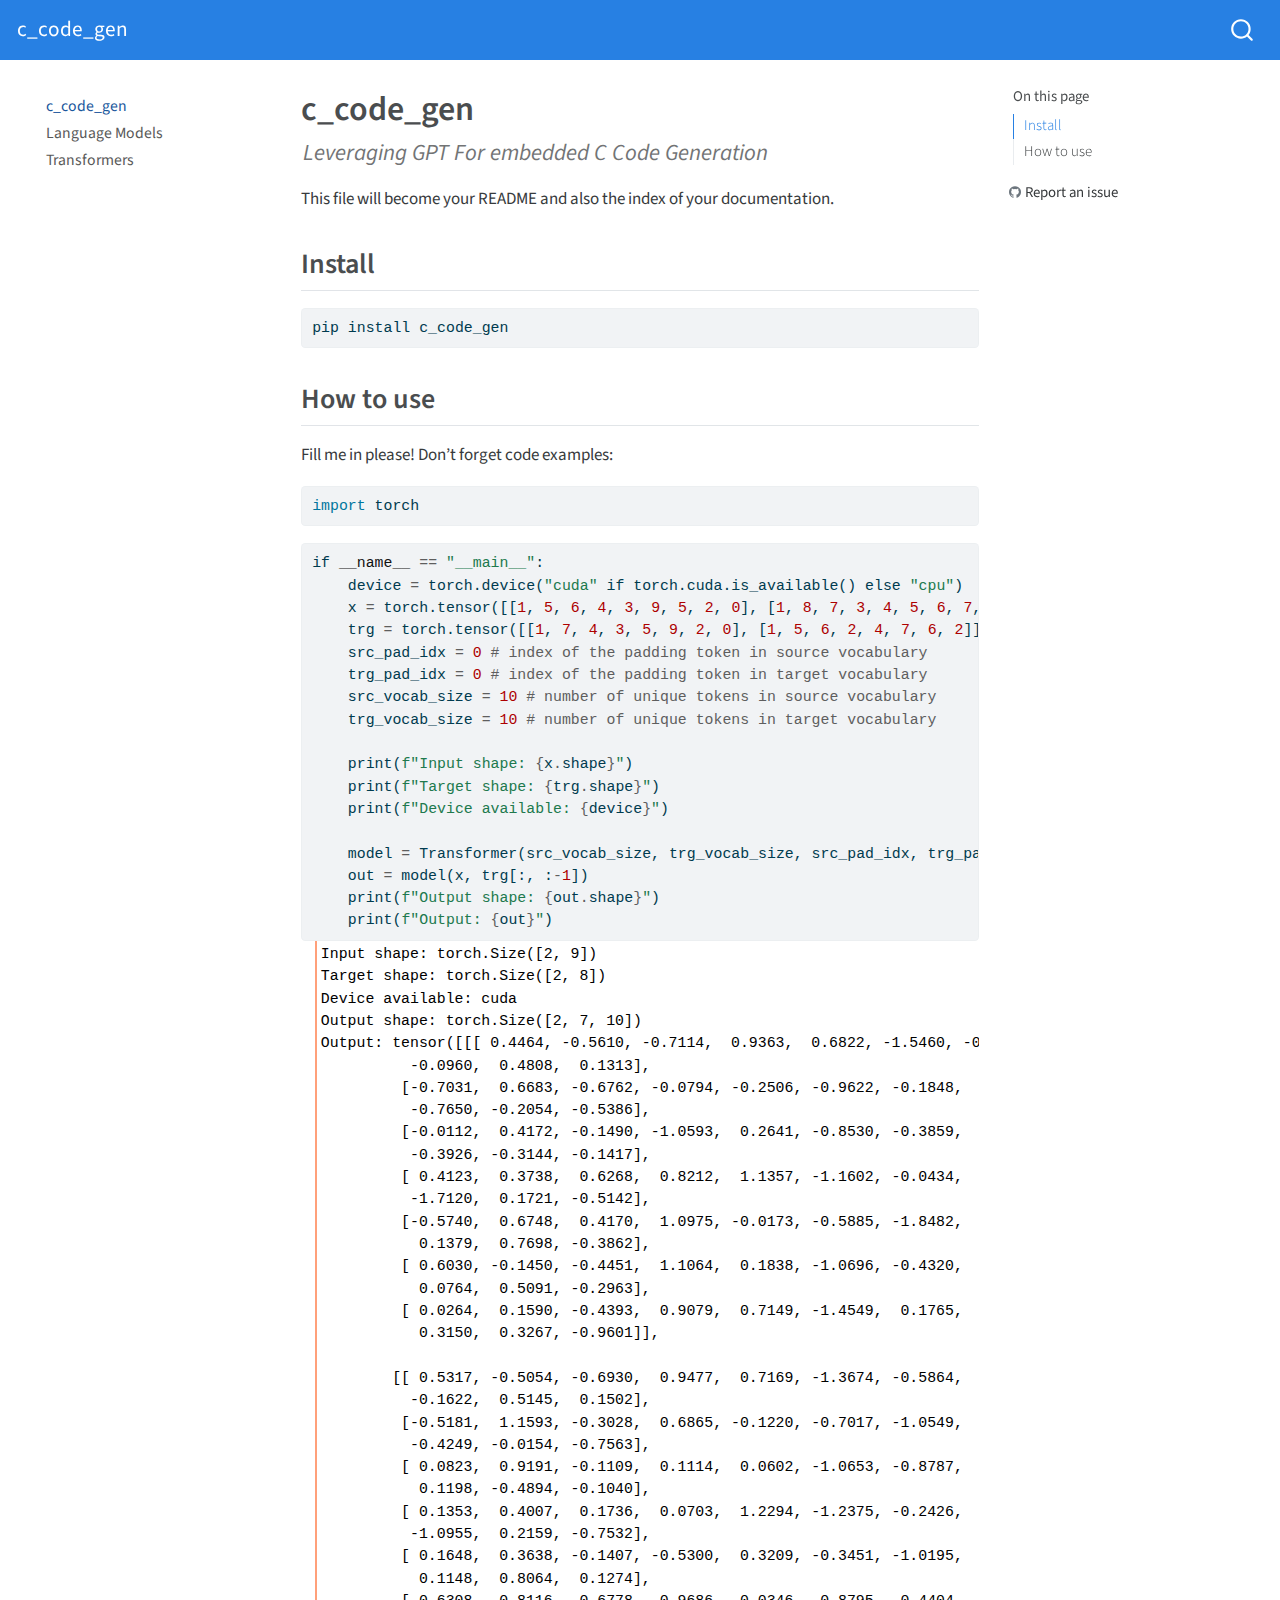
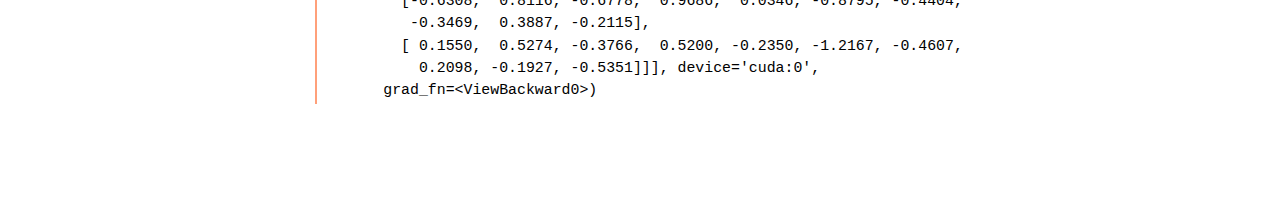
==== docs/index.html @ f4ed1922 "docs" ====
<!DOCTYPE html>
<html xmlns="http://www.w3.org/1999/xhtml" lang="en" xml:lang="en"><head>

<meta charset="utf-8">
<meta name="generator" content="quarto-1.3.450">

<meta name="viewport" content="width=device-width, initial-scale=1.0, user-scalable=yes">

<meta name="description" content="Leveraging GPT For embedded C Code Generation">

<title>c_code_gen</title>
<style>
code{white-space: pre-wrap;}
span.smallcaps{font-variant: small-caps;}
div.columns{display: flex; gap: min(4vw, 1.5em);}
div.column{flex: auto; overflow-x: auto;}
div.hanging-indent{margin-left: 1.5em; text-indent: -1.5em;}
ul.task-list{list-style: none;}
ul.task-list li input[type="checkbox"] {
  width: 0.8em;
  margin: 0 0.8em 0.2em -1em; /* quarto-specific, see https://github.com/quarto-dev/quarto-cli/issues/4556 */ 
  vertical-align: middle;
}
/* CSS for syntax highlighting */
pre > code.sourceCode { white-space: pre; position: relative; }
pre > code.sourceCode > span { display: inline-block; line-height: 1.25; }
pre > code.sourceCode > span:empty { height: 1.2em; }
.sourceCode { overflow: visible; }
code.sourceCode > span { color: inherit; text-decoration: inherit; }
div.sourceCode { margin: 1em 0; }
pre.sourceCode { margin: 0; }
@media screen {
div.sourceCode { overflow: auto; }
}
@media print {
pre > code.sourceCode { white-space: pre-wrap; }
pre > code.sourceCode > span { text-indent: -5em; padding-left: 5em; }
}
pre.numberSource code
  { counter-reset: source-line 0; }
pre.numberSource code > span
  { position: relative; left: -4em; counter-increment: source-line; }
pre.numberSource code > span > a:first-child::before
  { content: counter(source-line);
    position: relative; left: -1em; text-align: right; vertical-align: baseline;
    border: none; display: inline-block;
    -webkit-touch-callout: none; -webkit-user-select: none;
    -khtml-user-select: none; -moz-user-select: none;
    -ms-user-select: none; user-select: none;
    padding: 0 4px; width: 4em;
  }
pre.numberSource { margin-left: 3em;  padding-left: 4px; }
div.sourceCode
  {   }
@media screen {
pre > code.sourceCode > span > a:first-child::before { text-decoration: underline; }
}
</style>


<script src="site_libs/quarto-nav/quarto-nav.js"></script>
<script src="site_libs/quarto-nav/headroom.min.js"></script>
<script src="site_libs/clipboard/clipboard.min.js"></script>
<script src="site_libs/quarto-search/autocomplete.umd.js"></script>
<script src="site_libs/quarto-search/fuse.min.js"></script>
<script src="site_libs/quarto-search/quarto-search.js"></script>
<meta name="quarto:offset" content="./">
<script src="site_libs/quarto-html/quarto.js"></script>
<script src="site_libs/quarto-html/popper.min.js"></script>
<script src="site_libs/quarto-html/tippy.umd.min.js"></script>
<script src="site_libs/quarto-html/anchor.min.js"></script>
<link href="site_libs/quarto-html/tippy.css" rel="stylesheet">
<link href="site_libs/quarto-html/quarto-syntax-highlighting.css" rel="stylesheet" id="quarto-text-highlighting-styles">
<script src="site_libs/bootstrap/bootstrap.min.js"></script>
<link href="site_libs/bootstrap/bootstrap-icons.css" rel="stylesheet">
<link href="site_libs/bootstrap/bootstrap.min.css" rel="stylesheet" id="quarto-bootstrap" data-mode="light">
<script id="quarto-search-options" type="application/json">{
  "location": "navbar",
  "copy-button": false,
  "collapse-after": 3,
  "panel-placement": "end",
  "type": "overlay",
  "limit": 20,
  "language": {
    "search-no-results-text": "No results",
    "search-matching-documents-text": "matching documents",
    "search-copy-link-title": "Copy link to search",
    "search-hide-matches-text": "Hide additional matches",
    "search-more-match-text": "more match in this document",
    "search-more-matches-text": "more matches in this document",
    "search-clear-button-title": "Clear",
    "search-detached-cancel-button-title": "Cancel",
    "search-submit-button-title": "Submit",
    "search-label": "Search"
  }
}</script>


<link rel="stylesheet" href="styles.css">
<meta property="og:title" content="c_code_gen">
<meta property="og:description" content="Leveraging GPT For embedded C Code Generation">
<meta property="og:site-name" content="c_code_gen">
<meta name="twitter:title" content="c_code_gen">
<meta name="twitter:description" content="Leveraging GPT For embedded C Code Generation">
<meta name="twitter:card" content="summary">
</head>

<body class="nav-sidebar floating nav-fixed">

<div id="quarto-search-results"></div>
  <header id="quarto-header" class="headroom fixed-top">
    <nav class="navbar navbar-expand-lg navbar-dark ">
      <div class="navbar-container container-fluid">
      <div class="navbar-brand-container">
    <a class="navbar-brand" href="./index.html">
    <span class="navbar-title">c_code_gen</span>
    </a>
  </div>
        <div class="quarto-navbar-tools ms-auto">
</div>
          <div id="quarto-search" class="" title="Search"></div>
      </div> <!-- /container-fluid -->
    </nav>
  <nav class="quarto-secondary-nav">
    <div class="container-fluid d-flex">
      <button type="button" class="quarto-btn-toggle btn" data-bs-toggle="collapse" data-bs-target="#quarto-sidebar,#quarto-sidebar-glass" aria-controls="quarto-sidebar" aria-expanded="false" aria-label="Toggle sidebar navigation" onclick="if (window.quartoToggleHeadroom) { window.quartoToggleHeadroom(); }">
        <i class="bi bi-layout-text-sidebar-reverse"></i>
      </button>
      <nav class="quarto-page-breadcrumbs" aria-label="breadcrumb"><ol class="breadcrumb"><li class="breadcrumb-item"><a href="./index.html">c_code_gen</a></li></ol></nav>
      <a class="flex-grow-1" role="button" data-bs-toggle="collapse" data-bs-target="#quarto-sidebar,#quarto-sidebar-glass" aria-controls="quarto-sidebar" aria-expanded="false" aria-label="Toggle sidebar navigation" onclick="if (window.quartoToggleHeadroom) { window.quartoToggleHeadroom(); }">      
      </a>
    </div>
  </nav>
</header>
<!-- content -->
<div id="quarto-content" class="quarto-container page-columns page-rows-contents page-layout-article page-navbar">
<!-- sidebar -->
  <nav id="quarto-sidebar" class="sidebar collapse collapse-horizontal sidebar-navigation floating overflow-auto">
    <div class="sidebar-menu-container"> 
    <ul class="list-unstyled mt-1">
        <li class="sidebar-item">
  <div class="sidebar-item-container"> 
  <a href="./index.html" class="sidebar-item-text sidebar-link active">
 <span class="menu-text">c_code_gen</span></a>
  </div>
</li>
        <li class="sidebar-item">
  <div class="sidebar-item-container"> 
  <a href="./langmodels.html" class="sidebar-item-text sidebar-link">
 <span class="menu-text">Language Models</span></a>
  </div>
</li>
        <li class="sidebar-item">
  <div class="sidebar-item-container"> 
  <a href="./transformers.html" class="sidebar-item-text sidebar-link">
 <span class="menu-text">Transformers</span></a>
  </div>
</li>
    </ul>
    </div>
</nav>
<div id="quarto-sidebar-glass" data-bs-toggle="collapse" data-bs-target="#quarto-sidebar,#quarto-sidebar-glass"></div>
<!-- margin-sidebar -->
    <div id="quarto-margin-sidebar" class="sidebar margin-sidebar">
        <nav id="TOC" role="doc-toc" class="toc-active">
    <h2 id="toc-title">On this page</h2>
   
  <ul>
  <li><a href="#install" id="toc-install" class="nav-link active" data-scroll-target="#install">Install</a></li>
  <li><a href="#how-to-use" id="toc-how-to-use" class="nav-link" data-scroll-target="#how-to-use">How to use</a></li>
  </ul>
<div class="toc-actions"><div><i class="bi bi-github"></i></div><div class="action-links"><p><a href="https://github.com/moneebullah25/c_code_gen/issues/new" class="toc-action">Report an issue</a></p></div></div></nav>
    </div>
<!-- main -->
<main class="content" id="quarto-document-content">

<header id="title-block-header" class="quarto-title-block default">
<div class="quarto-title">
<h1 class="title">c_code_gen</h1>
</div>

<div>
  <div class="description">
    Leveraging GPT For embedded C Code Generation
  </div>
</div>


<div class="quarto-title-meta">

    
  
    
  </div>
  

</header>

<!-- WARNING: THIS FILE WAS AUTOGENERATED! DO NOT EDIT! -->
<p>This file will become your README and also the index of your documentation.</p>
<section id="install" class="level2">
<h2 class="anchored" data-anchor-id="install">Install</h2>
<div class="sourceCode" id="cb1"><pre class="sourceCode sh code-with-copy"><code class="sourceCode bash"><span id="cb1-1"><a href="#cb1-1" aria-hidden="true" tabindex="-1"></a><span class="ex">pip</span> install c_code_gen</span></code><button title="Copy to Clipboard" class="code-copy-button"><i class="bi"></i></button></pre></div>
</section>
<section id="how-to-use" class="level2">
<h2 class="anchored" data-anchor-id="how-to-use">How to use</h2>
<p>Fill me in please! Don’t forget code examples:</p>
<div class="cell">
<div class="sourceCode cell-code" id="cb2"><pre class="sourceCode python code-with-copy"><code class="sourceCode python"><span id="cb2-1"><a href="#cb2-1" aria-hidden="true" tabindex="-1"></a><span class="im">import</span> torch</span></code><button title="Copy to Clipboard" class="code-copy-button"><i class="bi"></i></button></pre></div>
</div>
<div class="cell">
<div class="sourceCode cell-code" id="cb3"><pre class="sourceCode python code-with-copy"><code class="sourceCode python"><span id="cb3-1"><a href="#cb3-1" aria-hidden="true" tabindex="-1"></a><span class="cf">if</span> <span class="va">__name__</span> <span class="op">==</span> <span class="st">"__main__"</span>:</span>
<span id="cb3-2"><a href="#cb3-2" aria-hidden="true" tabindex="-1"></a>    device <span class="op">=</span> torch.device(<span class="st">"cuda"</span> <span class="cf">if</span> torch.cuda.is_available() <span class="cf">else</span> <span class="st">"cpu"</span>)</span>
<span id="cb3-3"><a href="#cb3-3" aria-hidden="true" tabindex="-1"></a>    x <span class="op">=</span> torch.tensor([[<span class="dv">1</span>, <span class="dv">5</span>, <span class="dv">6</span>, <span class="dv">4</span>, <span class="dv">3</span>, <span class="dv">9</span>, <span class="dv">5</span>, <span class="dv">2</span>, <span class="dv">0</span>], [<span class="dv">1</span>, <span class="dv">8</span>, <span class="dv">7</span>, <span class="dv">3</span>, <span class="dv">4</span>, <span class="dv">5</span>, <span class="dv">6</span>, <span class="dv">7</span>, <span class="dv">2</span>]]).to(device)</span>
<span id="cb3-4"><a href="#cb3-4" aria-hidden="true" tabindex="-1"></a>    trg <span class="op">=</span> torch.tensor([[<span class="dv">1</span>, <span class="dv">7</span>, <span class="dv">4</span>, <span class="dv">3</span>, <span class="dv">5</span>, <span class="dv">9</span>, <span class="dv">2</span>, <span class="dv">0</span>], [<span class="dv">1</span>, <span class="dv">5</span>, <span class="dv">6</span>, <span class="dv">2</span>, <span class="dv">4</span>, <span class="dv">7</span>, <span class="dv">6</span>, <span class="dv">2</span>]]).to(device)</span>
<span id="cb3-5"><a href="#cb3-5" aria-hidden="true" tabindex="-1"></a>    src_pad_idx <span class="op">=</span> <span class="dv">0</span> <span class="co"># index of the padding token in source vocabulary</span></span>
<span id="cb3-6"><a href="#cb3-6" aria-hidden="true" tabindex="-1"></a>    trg_pad_idx <span class="op">=</span> <span class="dv">0</span> <span class="co"># index of the padding token in target vocabulary</span></span>
<span id="cb3-7"><a href="#cb3-7" aria-hidden="true" tabindex="-1"></a>    src_vocab_size <span class="op">=</span> <span class="dv">10</span> <span class="co"># number of unique tokens in source vocabulary</span></span>
<span id="cb3-8"><a href="#cb3-8" aria-hidden="true" tabindex="-1"></a>    trg_vocab_size <span class="op">=</span> <span class="dv">10</span> <span class="co"># number of unique tokens in target vocabulary</span></span>
<span id="cb3-9"><a href="#cb3-9" aria-hidden="true" tabindex="-1"></a>    </span>
<span id="cb3-10"><a href="#cb3-10" aria-hidden="true" tabindex="-1"></a>    <span class="bu">print</span>(<span class="ss">f"Input shape: </span><span class="sc">{</span>x<span class="sc">.</span>shape<span class="sc">}</span><span class="ss">"</span>)</span>
<span id="cb3-11"><a href="#cb3-11" aria-hidden="true" tabindex="-1"></a>    <span class="bu">print</span>(<span class="ss">f"Target shape: </span><span class="sc">{</span>trg<span class="sc">.</span>shape<span class="sc">}</span><span class="ss">"</span>)</span>
<span id="cb3-12"><a href="#cb3-12" aria-hidden="true" tabindex="-1"></a>    <span class="bu">print</span>(<span class="ss">f"Device available: </span><span class="sc">{</span>device<span class="sc">}</span><span class="ss">"</span>)</span>
<span id="cb3-13"><a href="#cb3-13" aria-hidden="true" tabindex="-1"></a>    </span>
<span id="cb3-14"><a href="#cb3-14" aria-hidden="true" tabindex="-1"></a>    model <span class="op">=</span> Transformer(src_vocab_size, trg_vocab_size, src_pad_idx, trg_pad_idx, device<span class="op">=</span>device).to(device)</span>
<span id="cb3-15"><a href="#cb3-15" aria-hidden="true" tabindex="-1"></a>    out <span class="op">=</span> model(x, trg[:, :<span class="op">-</span><span class="dv">1</span>])</span>
<span id="cb3-16"><a href="#cb3-16" aria-hidden="true" tabindex="-1"></a>    <span class="bu">print</span>(<span class="ss">f"Output shape: </span><span class="sc">{</span>out<span class="sc">.</span>shape<span class="sc">}</span><span class="ss">"</span>)</span>
<span id="cb3-17"><a href="#cb3-17" aria-hidden="true" tabindex="-1"></a>    <span class="bu">print</span>(<span class="ss">f"Output: </span><span class="sc">{</span>out<span class="sc">}</span><span class="ss">"</span>)</span></code><button title="Copy to Clipboard" class="code-copy-button"><i class="bi"></i></button></pre></div>
<div class="cell-output cell-output-stdout">
<pre><code>Input shape: torch.Size([2, 9])
Target shape: torch.Size([2, 8])
Device available: cuda
Output shape: torch.Size([2, 7, 10])
Output: tensor([[[ 0.4464, -0.5610, -0.7114,  0.9363,  0.6822, -1.5460, -0.5701,
          -0.0960,  0.4808,  0.1313],
         [-0.7031,  0.6683, -0.6762, -0.0794, -0.2506, -0.9622, -0.1848,
          -0.7650, -0.2054, -0.5386],
         [-0.0112,  0.4172, -0.1490, -1.0593,  0.2641, -0.8530, -0.3859,
          -0.3926, -0.3144, -0.1417],
         [ 0.4123,  0.3738,  0.6268,  0.8212,  1.1357, -1.1602, -0.0434,
          -1.7120,  0.1721, -0.5142],
         [-0.5740,  0.6748,  0.4170,  1.0975, -0.0173, -0.5885, -1.8482,
           0.1379,  0.7698, -0.3862],
         [ 0.6030, -0.1450, -0.4451,  1.1064,  0.1838, -1.0696, -0.4320,
           0.0764,  0.5091, -0.2963],
         [ 0.0264,  0.1590, -0.4393,  0.9079,  0.7149, -1.4549,  0.1765,
           0.3150,  0.3267, -0.9601]],

        [[ 0.5317, -0.5054, -0.6930,  0.9477,  0.7169, -1.3674, -0.5864,
          -0.1622,  0.5145,  0.1502],
         [-0.5181,  1.1593, -0.3028,  0.6865, -0.1220, -0.7017, -1.0549,
          -0.4249, -0.0154, -0.7563],
         [ 0.0823,  0.9191, -0.1109,  0.1114,  0.0602, -1.0653, -0.8787,
           0.1198, -0.4894, -0.1040],
         [ 0.1353,  0.4007,  0.1736,  0.0703,  1.2294, -1.2375, -0.2426,
          -1.0955,  0.2159, -0.7532],
         [ 0.1648,  0.3638, -0.1407, -0.5300,  0.3209, -0.3451, -1.0195,
           0.1148,  0.8064,  0.1274],
         [-0.6308,  0.8116, -0.6778,  0.9686,  0.0346, -0.8795, -0.4404,
          -0.3469,  0.3887, -0.2115],
         [ 0.1550,  0.5274, -0.3766,  0.5200, -0.2350, -1.2167, -0.4607,
           0.2098, -0.1927, -0.5351]]], device='cuda:0',
       grad_fn=&lt;ViewBackward0&gt;)</code></pre>
</div>
</div>


</section>

</main> <!-- /main -->
<script id="quarto-html-after-body" type="application/javascript">
window.document.addEventListener("DOMContentLoaded", function (event) {
  const toggleBodyColorMode = (bsSheetEl) => {
    const mode = bsSheetEl.getAttribute("data-mode");
    const bodyEl = window.document.querySelector("body");
    if (mode === "dark") {
      bodyEl.classList.add("quarto-dark");
      bodyEl.classList.remove("quarto-light");
    } else {
      bodyEl.classList.add("quarto-light");
      bodyEl.classList.remove("quarto-dark");
    }
  }
  const toggleBodyColorPrimary = () => {
    const bsSheetEl = window.document.querySelector("link#quarto-bootstrap");
    if (bsSheetEl) {
      toggleBodyColorMode(bsSheetEl);
    }
  }
  toggleBodyColorPrimary();  
  const icon = "";
  const anchorJS = new window.AnchorJS();
  anchorJS.options = {
    placement: 'right',
    icon: icon
  };
  anchorJS.add('.anchored');
  const isCodeAnnotation = (el) => {
    for (const clz of el.classList) {
      if (clz.startsWith('code-annotation-')) {                     
        return true;
      }
    }
    return false;
  }
  const clipboard = new window.ClipboardJS('.code-copy-button', {
    text: function(trigger) {
      const codeEl = trigger.previousElementSibling.cloneNode(true);
      for (const childEl of codeEl.children) {
        if (isCodeAnnotation(childEl)) {
          childEl.remove();
        }
      }
      return codeEl.innerText;
    }
  });
  clipboard.on('success', function(e) {
    // button target
    const button = e.trigger;
    // don't keep focus
    button.blur();
    // flash "checked"
    button.classList.add('code-copy-button-checked');
    var currentTitle = button.getAttribute("title");
    button.setAttribute("title", "Copied!");
    let tooltip;
    if (window.bootstrap) {
      button.setAttribute("data-bs-toggle", "tooltip");
      button.setAttribute("data-bs-placement", "left");
      button.setAttribute("data-bs-title", "Copied!");
      tooltip = new bootstrap.Tooltip(button, 
        { trigger: "manual", 
          customClass: "code-copy-button-tooltip",
          offset: [0, -8]});
      tooltip.show();    
    }
    setTimeout(function() {
      if (tooltip) {
        tooltip.hide();
        button.removeAttribute("data-bs-title");
        button.removeAttribute("data-bs-toggle");
        button.removeAttribute("data-bs-placement");
      }
      button.setAttribute("title", currentTitle);
      button.classList.remove('code-copy-button-checked');
    }, 1000);
    // clear code selection
    e.clearSelection();
  });
  function tippyHover(el, contentFn) {
    const config = {
      allowHTML: true,
      content: contentFn,
      maxWidth: 500,
      delay: 100,
      arrow: false,
      appendTo: function(el) {
          return el.parentElement;
      },
      interactive: true,
      interactiveBorder: 10,
      theme: 'quarto',
      placement: 'bottom-start'
    };
    window.tippy(el, config); 
  }
  const noterefs = window.document.querySelectorAll('a[role="doc-noteref"]');
  for (var i=0; i<noterefs.length; i++) {
    const ref = noterefs[i];
    tippyHover(ref, function() {
      // use id or data attribute instead here
      let href = ref.getAttribute('data-footnote-href') || ref.getAttribute('href');
      try { href = new URL(href).hash; } catch {}
      const id = href.replace(/^#\/?/, "");
      const note = window.document.getElementById(id);
      return note.innerHTML;
    });
  }
      let selectedAnnoteEl;
      const selectorForAnnotation = ( cell, annotation) => {
        let cellAttr = 'data-code-cell="' + cell + '"';
        let lineAttr = 'data-code-annotation="' +  annotation + '"';
        const selector = 'span[' + cellAttr + '][' + lineAttr + ']';
        return selector;
      }
      const selectCodeLines = (annoteEl) => {
        const doc = window.document;
        const targetCell = annoteEl.getAttribute("data-target-cell");
        const targetAnnotation = annoteEl.getAttribute("data-target-annotation");
        const annoteSpan = window.document.querySelector(selectorForAnnotation(targetCell, targetAnnotation));
        const lines = annoteSpan.getAttribute("data-code-lines").split(",");
        const lineIds = lines.map((line) => {
          return targetCell + "-" + line;
        })
        let top = null;
        let height = null;
        let parent = null;
        if (lineIds.length > 0) {
            //compute the position of the single el (top and bottom and make a div)
            const el = window.document.getElementById(lineIds[0]);
            top = el.offsetTop;
            height = el.offsetHeight;
            parent = el.parentElement.parentElement;
          if (lineIds.length > 1) {
            const lastEl = window.document.getElementById(lineIds[lineIds.length - 1]);
            const bottom = lastEl.offsetTop + lastEl.offsetHeight;
            height = bottom - top;
          }
          if (top !== null && height !== null && parent !== null) {
            // cook up a div (if necessary) and position it 
            let div = window.document.getElementById("code-annotation-line-highlight");
            if (div === null) {
              div = window.document.createElement("div");
              div.setAttribute("id", "code-annotation-line-highlight");
              div.style.position = 'absolute';
              parent.appendChild(div);
            }
            div.style.top = top - 2 + "px";
            div.style.height = height + 4 + "px";
            let gutterDiv = window.document.getElementById("code-annotation-line-highlight-gutter");
            if (gutterDiv === null) {
              gutterDiv = window.document.createElement("div");
              gutterDiv.setAttribute("id", "code-annotation-line-highlight-gutter");
              gutterDiv.style.position = 'absolute';
              const codeCell = window.document.getElementById(targetCell);
              const gutter = codeCell.querySelector('.code-annotation-gutter');
              gutter.appendChild(gutterDiv);
            }
            gutterDiv.style.top = top - 2 + "px";
            gutterDiv.style.height = height + 4 + "px";
          }
          selectedAnnoteEl = annoteEl;
        }
      };
      const unselectCodeLines = () => {
        const elementsIds = ["code-annotation-line-highlight", "code-annotation-line-highlight-gutter"];
        elementsIds.forEach((elId) => {
          const div = window.document.getElementById(elId);
          if (div) {
            div.remove();
          }
        });
        selectedAnnoteEl = undefined;
      };
      // Attach click handler to the DT
      const annoteDls = window.document.querySelectorAll('dt[data-target-cell]');
      for (const annoteDlNode of annoteDls) {
        annoteDlNode.addEventListener('click', (event) => {
          const clickedEl = event.target;
          if (clickedEl !== selectedAnnoteEl) {
            unselectCodeLines();
            const activeEl = window.document.querySelector('dt[data-target-cell].code-annotation-active');
            if (activeEl) {
              activeEl.classList.remove('code-annotation-active');
            }
            selectCodeLines(clickedEl);
            clickedEl.classList.add('code-annotation-active');
          } else {
            // Unselect the line
            unselectCodeLines();
            clickedEl.classList.remove('code-annotation-active');
          }
        });
      }
  const findCites = (el) => {
    const parentEl = el.parentElement;
    if (parentEl) {
      const cites = parentEl.dataset.cites;
      if (cites) {
        return {
          el,
          cites: cites.split(' ')
        };
      } else {
        return findCites(el.parentElement)
      }
    } else {
      return undefined;
    }
  };
  var bibliorefs = window.document.querySelectorAll('a[role="doc-biblioref"]');
  for (var i=0; i<bibliorefs.length; i++) {
    const ref = bibliorefs[i];
    const citeInfo = findCites(ref);
    if (citeInfo) {
      tippyHover(citeInfo.el, function() {
        var popup = window.document.createElement('div');
        citeInfo.cites.forEach(function(cite) {
          var citeDiv = window.document.createElement('div');
          citeDiv.classList.add('hanging-indent');
          citeDiv.classList.add('csl-entry');
          var biblioDiv = window.document.getElementById('ref-' + cite);
          if (biblioDiv) {
            citeDiv.innerHTML = biblioDiv.innerHTML;
          }
          popup.appendChild(citeDiv);
        });
        return popup.innerHTML;
      });
    }
  }
});
</script>
</div> <!-- /content -->



</body></html>
---- docs/site_libs/quarto-html/tippy.css ----
.tippy-box[data-animation=fade][data-state=hidden]{opacity:0}[data-tippy-root]{max-width:calc(100vw - 10px)}.tippy-box{position:relative;background-color:#333;color:#fff;border-radius:4px;font-size:14px;line-height:1.4;white-space:normal;outline:0;transition-property:transform,visibility,opacity}.tippy-box[data-placement^=top]>.tippy-arrow{bottom:0}.tippy-box[data-placement^=top]>.tippy-arrow:before{bottom:-7px;left:0;border-width:8px 8px 0;border-top-color:initial;transform-origin:center top}.tippy-box[data-placement^=bottom]>.tippy-arrow{top:0}.tippy-box[data-placement^=bottom]>.tippy-arrow:before{top:-7px;left:0;border-width:0 8px 8px;border-bottom-color:initial;transform-origin:center bottom}.tippy-box[data-placement^=left]>.tippy-arrow{right:0}.tippy-box[data-placement^=left]>.tippy-arrow:before{border-width:8px 0 8px 8px;border-left-color:initial;right:-7px;transform-origin:center left}.tippy-box[data-placement^=right]>.tippy-arrow{left:0}.tippy-box[data-placement^=right]>.tippy-arrow:before{left:-7px;border-width:8px 8px 8px 0;border-right-color:initial;transform-origin:center right}.tippy-box[data-inertia][data-state=visible]{transition-timing-function:cubic-bezier(.54,1.5,.38,1.11)}.tippy-arrow{width:16px;height:16px;color:#333}.tippy-arrow:before{content:"";position:absolute;border-color:transparent;border-style:solid}.tippy-content{position:relative;padding:5px 9px;z-index:1}
---- docs/site_libs/quarto-html/quarto-syntax-highlighting.css ----
/* quarto syntax highlight colors */
:root {
  --quarto-hl-ot-color: #003B4F;
  --quarto-hl-at-color: #657422;
  --quarto-hl-ss-color: #20794D;
  --quarto-hl-an-color: #5E5E5E;
  --quarto-hl-fu-color: #4758AB;
  --quarto-hl-st-color: #20794D;
  --quarto-hl-cf-color: #003B4F;
  --quarto-hl-op-color: #5E5E5E;
  --quarto-hl-er-color: #AD0000;
  --quarto-hl-bn-color: #AD0000;
  --quarto-hl-al-color: #AD0000;
  --quarto-hl-va-color: #111111;
  --quarto-hl-bu-color: inherit;
  --quarto-hl-ex-color: inherit;
  --quarto-hl-pp-color: #AD0000;
  --quarto-hl-in-color: #5E5E5E;
  --quarto-hl-vs-color: #20794D;
  --quarto-hl-wa-color: #5E5E5E;
  --quarto-hl-do-color: #5E5E5E;
  --quarto-hl-im-color: #00769E;
  --quarto-hl-ch-color: #20794D;
  --quarto-hl-dt-color: #AD0000;
  --quarto-hl-fl-color: #AD0000;
  --quarto-hl-co-color: #5E5E5E;
  --quarto-hl-cv-color: #5E5E5E;
  --quarto-hl-cn-color: #8f5902;
  --quarto-hl-sc-color: #5E5E5E;
  --quarto-hl-dv-color: #AD0000;
  --quarto-hl-kw-color: #003B4F;
}

/* other quarto variables */
:root {
  --quarto-font-monospace: SFMono-Regular, Menlo, Monaco, Consolas, "Liberation Mono", "Courier New", monospace;
}

pre > code.sourceCode > span {
  color: #003B4F;
}

code span {
  color: #003B4F;
}

code.sourceCode > span {
  color: #003B4F;
}

div.sourceCode,
div.sourceCode pre.sourceCode {
  color: #003B4F;
}

code span.ot {
  color: #003B4F;
  font-style: inherit;
}

code span.at {
  color: #657422;
  font-style: inherit;
}

code span.ss {
  color: #20794D;
  font-style: inherit;
}

code span.an {
  color: #5E5E5E;
  font-style: inherit;
}

code span.fu {
  color: #4758AB;
  font-style: inherit;
}

code span.st {
  color: #20794D;
  font-style: inherit;
}

code span.cf {
  color: #003B4F;
  font-style: inherit;
}

code span.op {
  color: #5E5E5E;
  font-style: inherit;
}

code span.er {
  color: #AD0000;
  font-style: inherit;
}

code span.bn {
  color: #AD0000;
  font-style: inherit;
}

code span.al {
  color: #AD0000;
  font-style: inherit;
}

code span.va {
  color: #111111;
  font-style: inherit;
}

code span.bu {
  font-style: inherit;
}

code span.ex {
  font-style: inherit;
}

code span.pp {
  color: #AD0000;
  font-style: inherit;
}

code span.in {
  color: #5E5E5E;
  font-style: inherit;
}

code span.vs {
  color: #20794D;
  font-style: inherit;
}

code span.wa {
  color: #5E5E5E;
  font-style: italic;
}

code span.do {
  color: #5E5E5E;
  font-style: italic;
}

code span.im {
  color: #00769E;
  font-style: inherit;
}

code span.ch {
  color: #20794D;
  font-style: inherit;
}

code span.dt {
  color: #AD0000;
  font-style: inherit;
}

code span.fl {
  color: #AD0000;
  font-style: inherit;
}

code span.co {
  color: #5E5E5E;
  font-style: inherit;
}

code span.cv {
  color: #5E5E5E;
  font-style: italic;
}

code span.cn {
  color: #8f5902;
  font-style: inherit;
}

code span.sc {
  color: #5E5E5E;
  font-style: inherit;
}

code span.dv {
  color: #AD0000;
  font-style: inherit;
}

code span.kw {
  color: #003B4F;
  font-style: inherit;
}

.prevent-inlining {
  content: "</";
}

/*# sourceMappingURL=debc5d5d77c3f9108843748ff7464032.css.map */
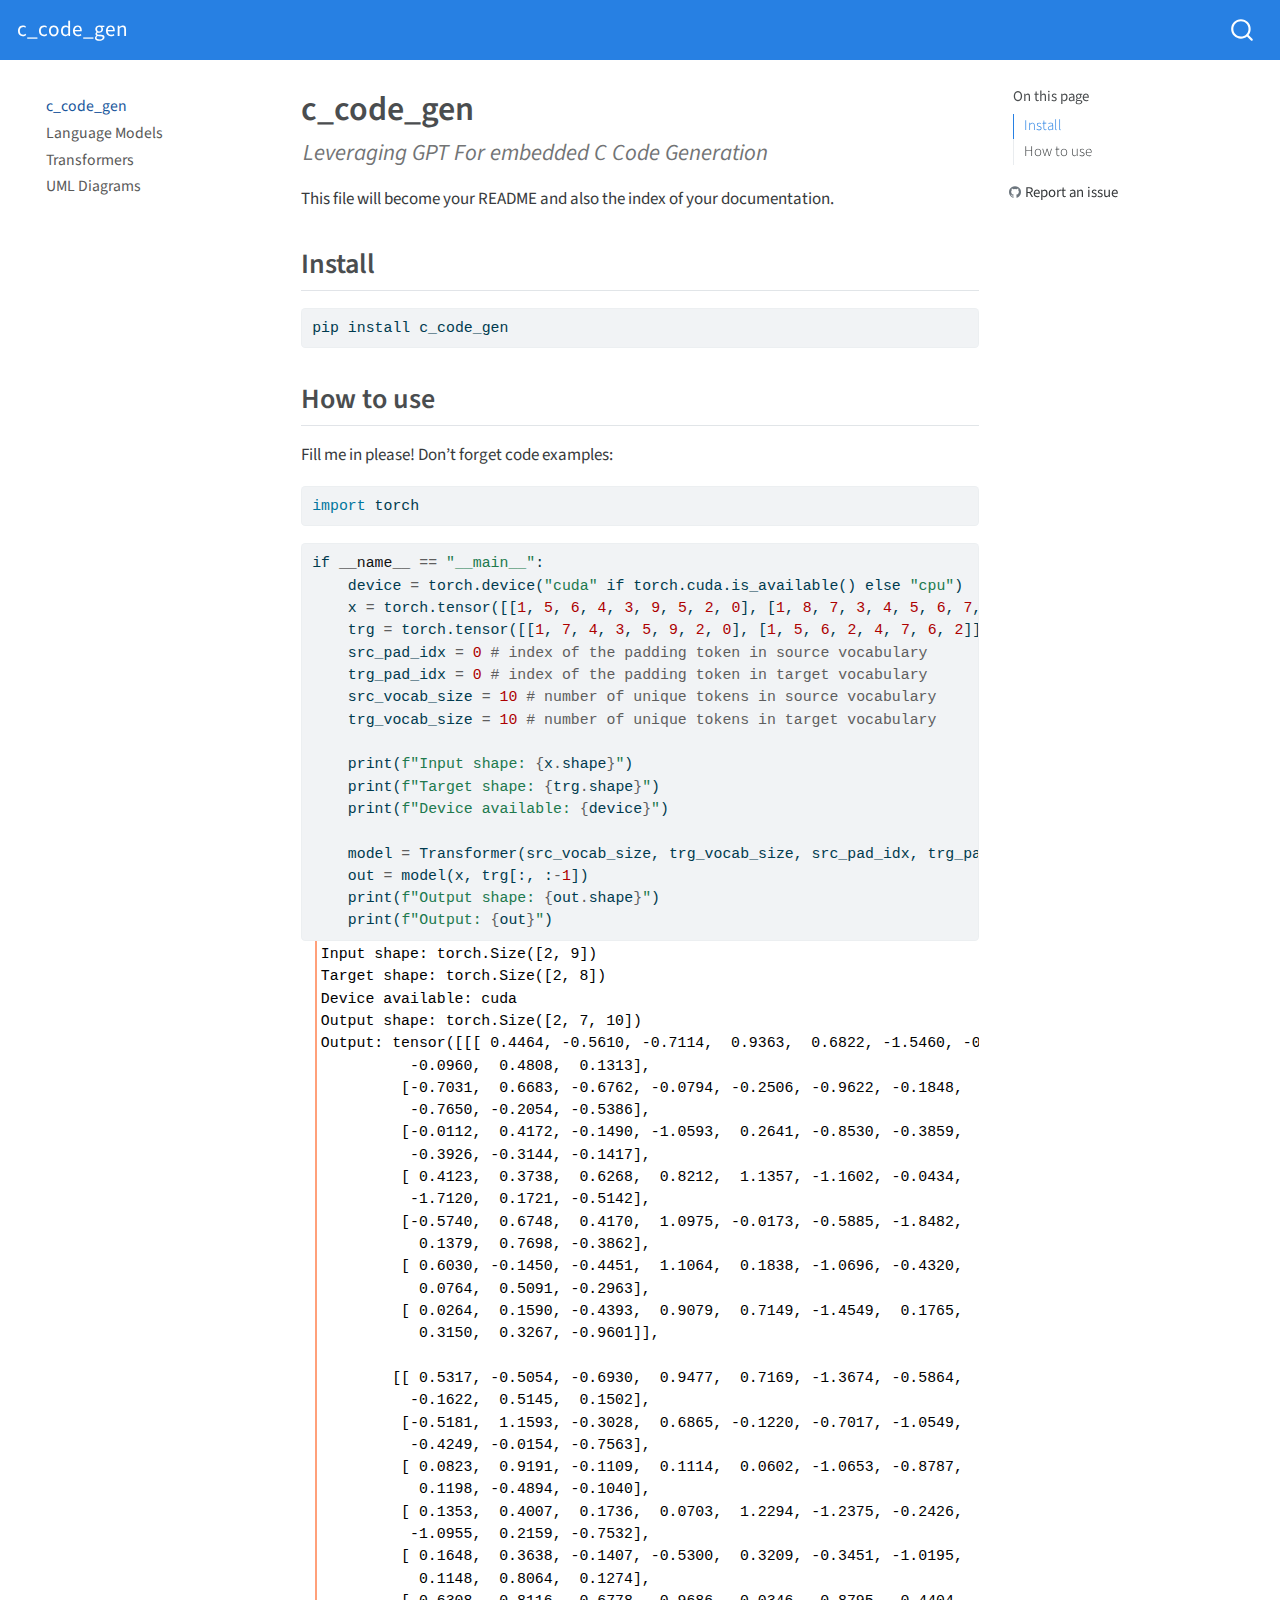
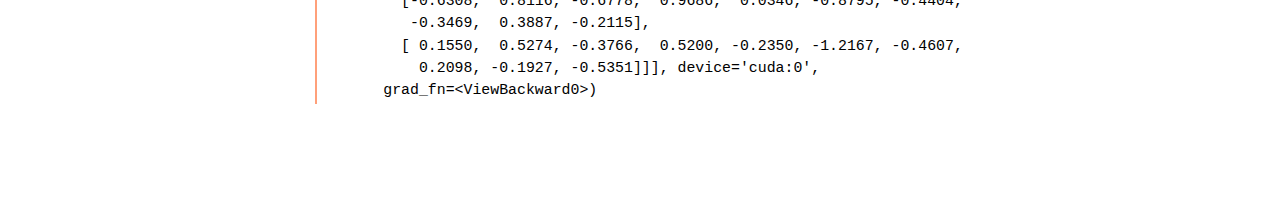
==== commit 5b281cce: "added uml diagrams" ====
--- a/docs/index.html
+++ b/docs/index.html
@@ -154,6 +154,12 @@
   <div class="sidebar-item-container"> 
   <a href="./transformers.html" class="sidebar-item-text sidebar-link">
  <span class="menu-text">Transformers</span></a>
+  </div>
+</li>
+        <li class="sidebar-item">
+  <div class="sidebar-item-container"> 
+  <a href="./uml_diagrams.html" class="sidebar-item-text sidebar-link">
+ <span class="menu-text">UML Diagrams</span></a>
   </div>
 </li>
     </ul>
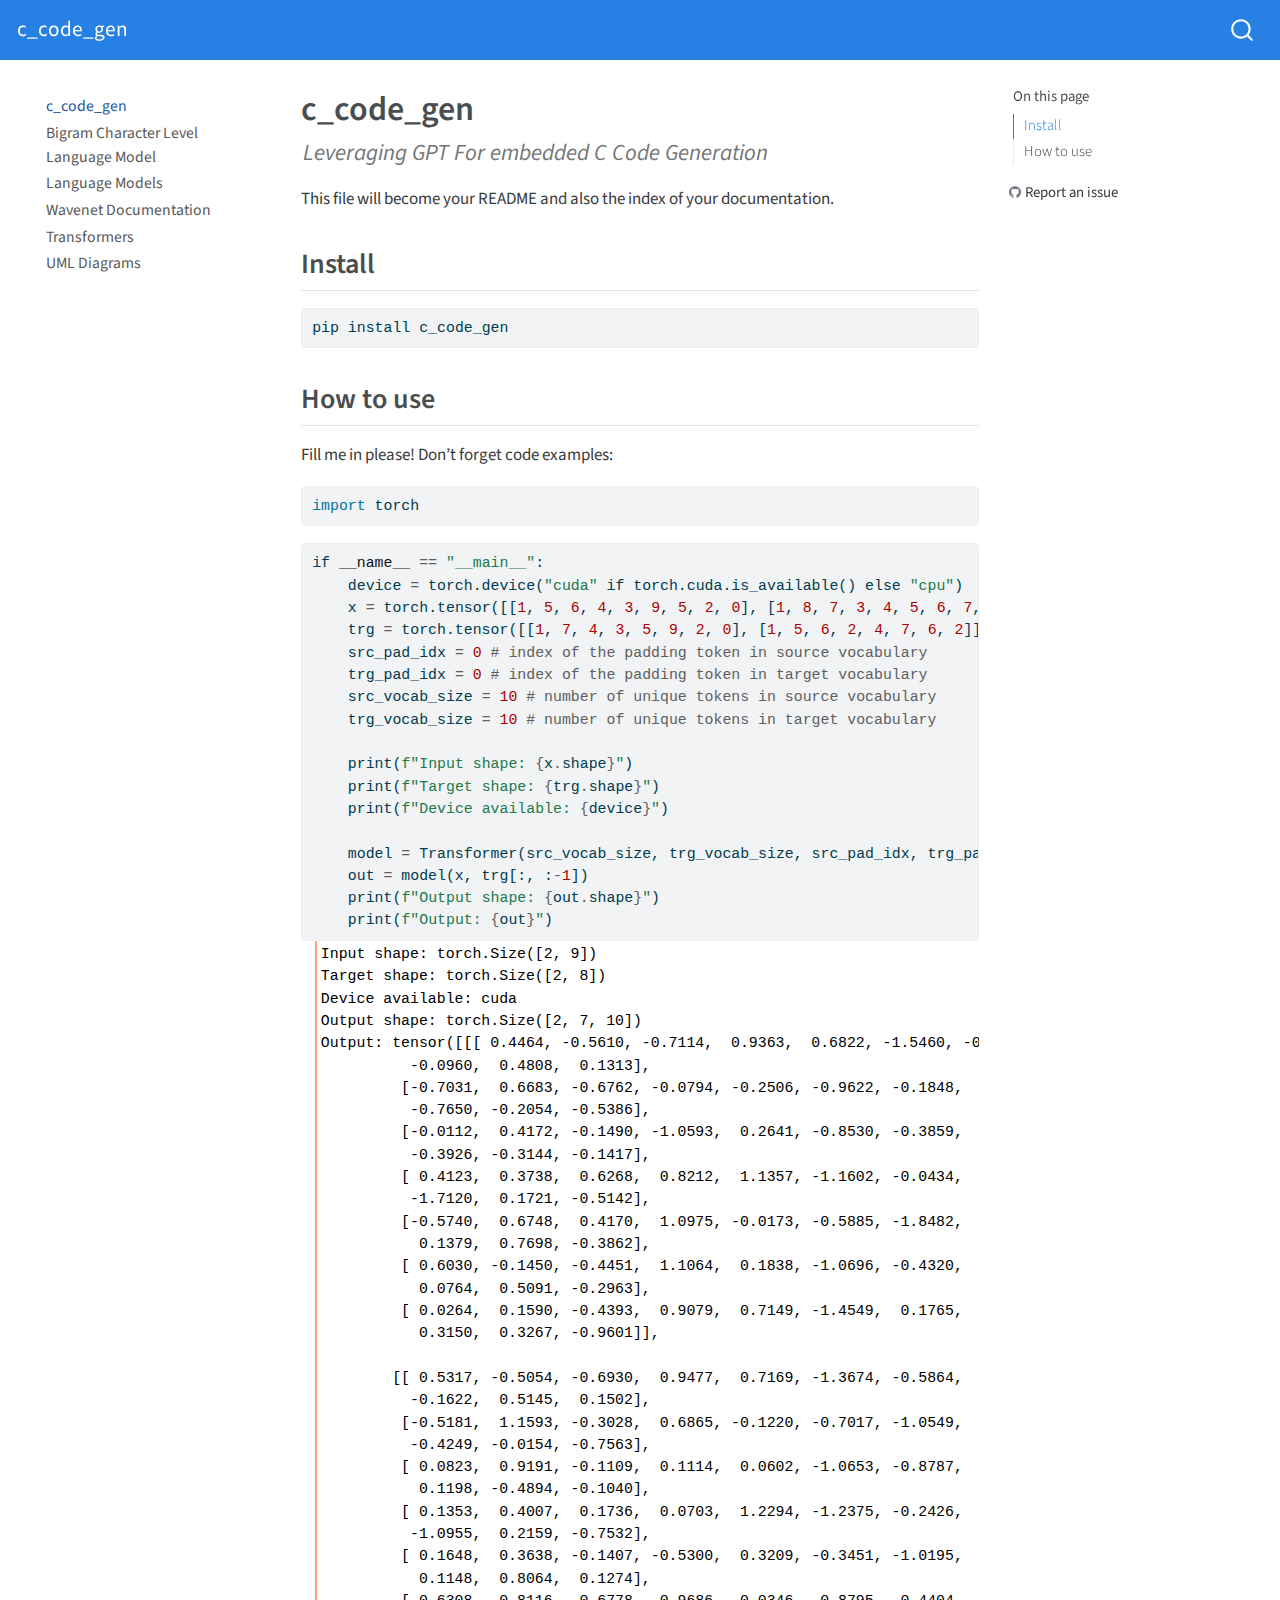
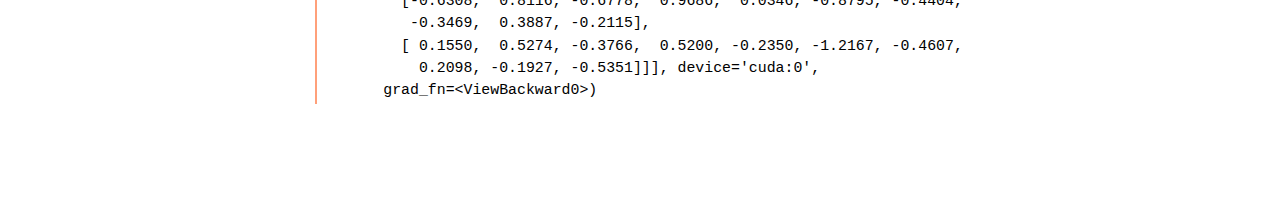
==== commit a3f7ec70: "added wavenemt, bigram" ====
--- a/docs/index.html
+++ b/docs/index.html
@@ -146,8 +146,20 @@
 </li>
         <li class="sidebar-item">
   <div class="sidebar-item-container"> 
-  <a href="./langmodels.html" class="sidebar-item-text sidebar-link">
+  <a href="./bigram.html" class="sidebar-item-text sidebar-link">
+ <span class="menu-text">Bigram Character Level Language Model</span></a>
+  </div>
+</li>
+        <li class="sidebar-item">
+  <div class="sidebar-item-container"> 
+  <a href="./mlp.html" class="sidebar-item-text sidebar-link">
  <span class="menu-text">Language Models</span></a>
+  </div>
+</li>
+        <li class="sidebar-item">
+  <div class="sidebar-item-container"> 
+  <a href="./wavenet.html" class="sidebar-item-text sidebar-link">
+ <span class="menu-text">Wavenet Documentation</span></a>
   </div>
 </li>
         <li class="sidebar-item">
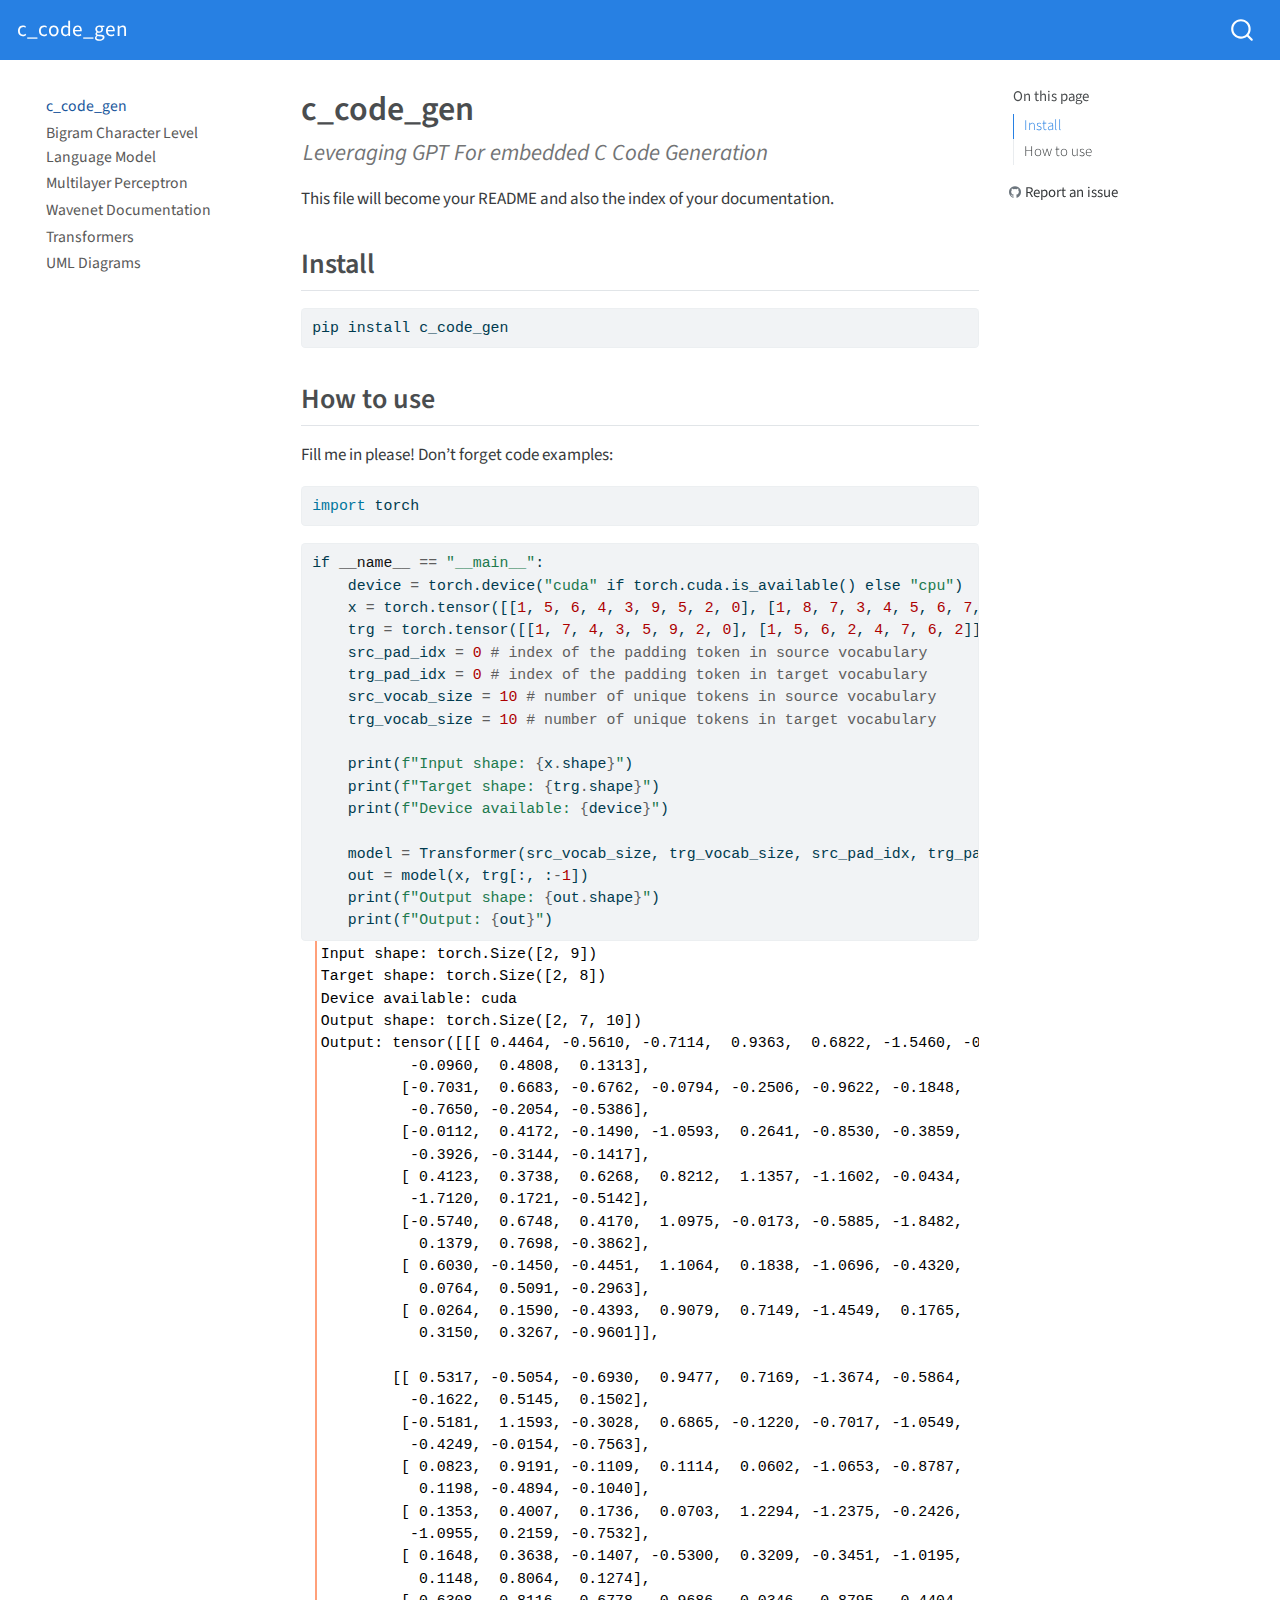
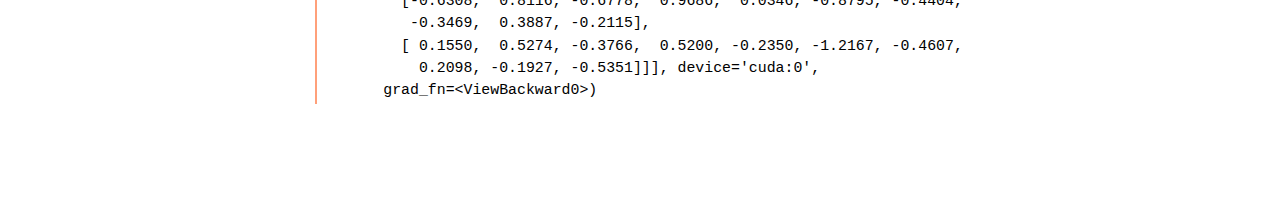
==== commit 477bbd33: "change title mlp" ====
--- a/docs/index.html
+++ b/docs/index.html
@@ -153,7 +153,7 @@
         <li class="sidebar-item">
   <div class="sidebar-item-container"> 
   <a href="./mlp.html" class="sidebar-item-text sidebar-link">
- <span class="menu-text">Language Models</span></a>
+ <span class="menu-text">Multilayer Perceptron</span></a>
   </div>
 </li>
         <li class="sidebar-item">
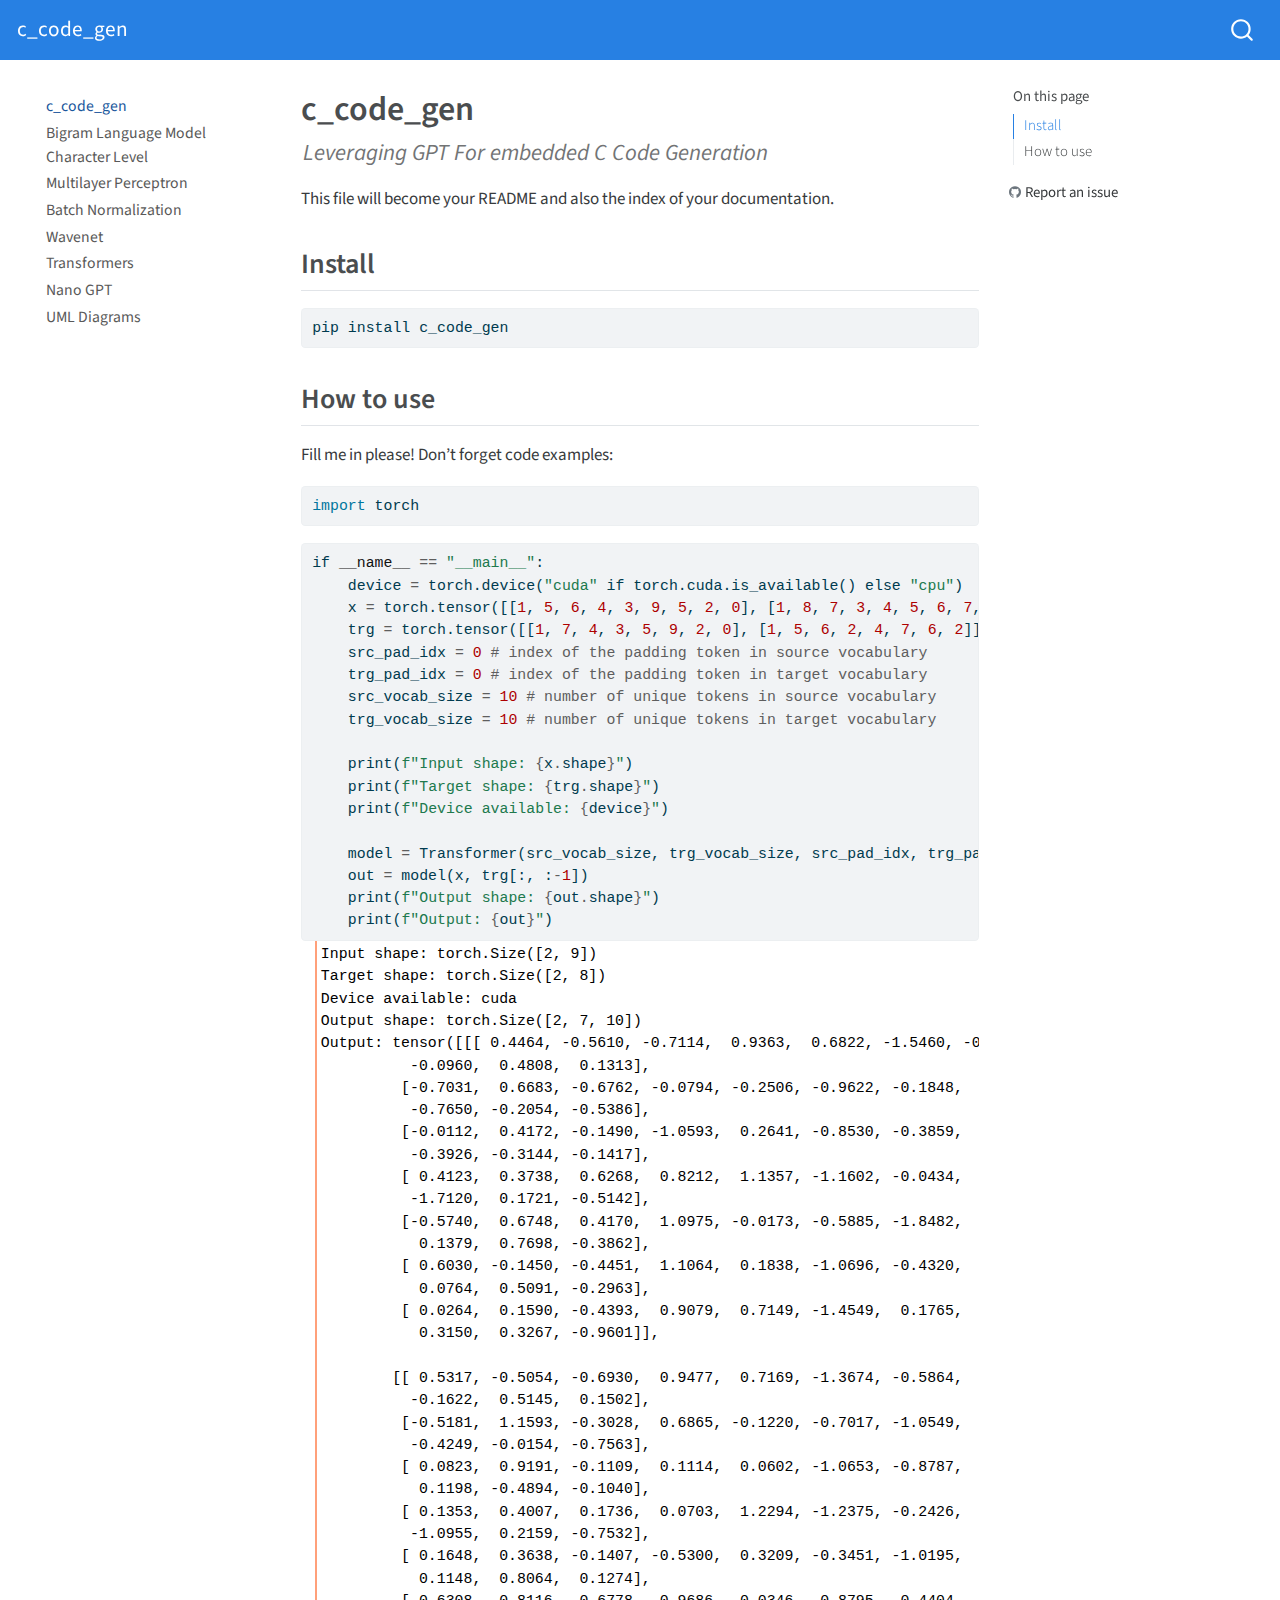
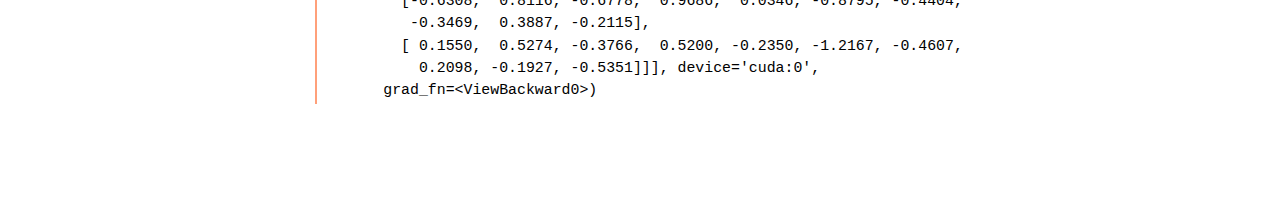
==== commit e7c23d55: "added nano_gpt" ====
--- a/docs/index.html
+++ b/docs/index.html
@@ -147,7 +147,7 @@
         <li class="sidebar-item">
   <div class="sidebar-item-container"> 
   <a href="./bigram.html" class="sidebar-item-text sidebar-link">
- <span class="menu-text">Bigram Character Level Language Model</span></a>
+ <span class="menu-text">Bigram Language Model Character Level</span></a>
   </div>
 </li>
         <li class="sidebar-item">
@@ -158,14 +158,26 @@
 </li>
         <li class="sidebar-item">
   <div class="sidebar-item-container"> 
+  <a href="./bn.html" class="sidebar-item-text sidebar-link">
+ <span class="menu-text">Batch Normalization</span></a>
+  </div>
+</li>
+        <li class="sidebar-item">
+  <div class="sidebar-item-container"> 
   <a href="./wavenet.html" class="sidebar-item-text sidebar-link">
- <span class="menu-text">Wavenet Documentation</span></a>
+ <span class="menu-text">Wavenet</span></a>
   </div>
 </li>
         <li class="sidebar-item">
   <div class="sidebar-item-container"> 
   <a href="./transformers.html" class="sidebar-item-text sidebar-link">
  <span class="menu-text">Transformers</span></a>
+  </div>
+</li>
+        <li class="sidebar-item">
+  <div class="sidebar-item-container"> 
+  <a href="./nano_gpt.html" class="sidebar-item-text sidebar-link">
+ <span class="menu-text">Nano GPT</span></a>
   </div>
 </li>
         <li class="sidebar-item">
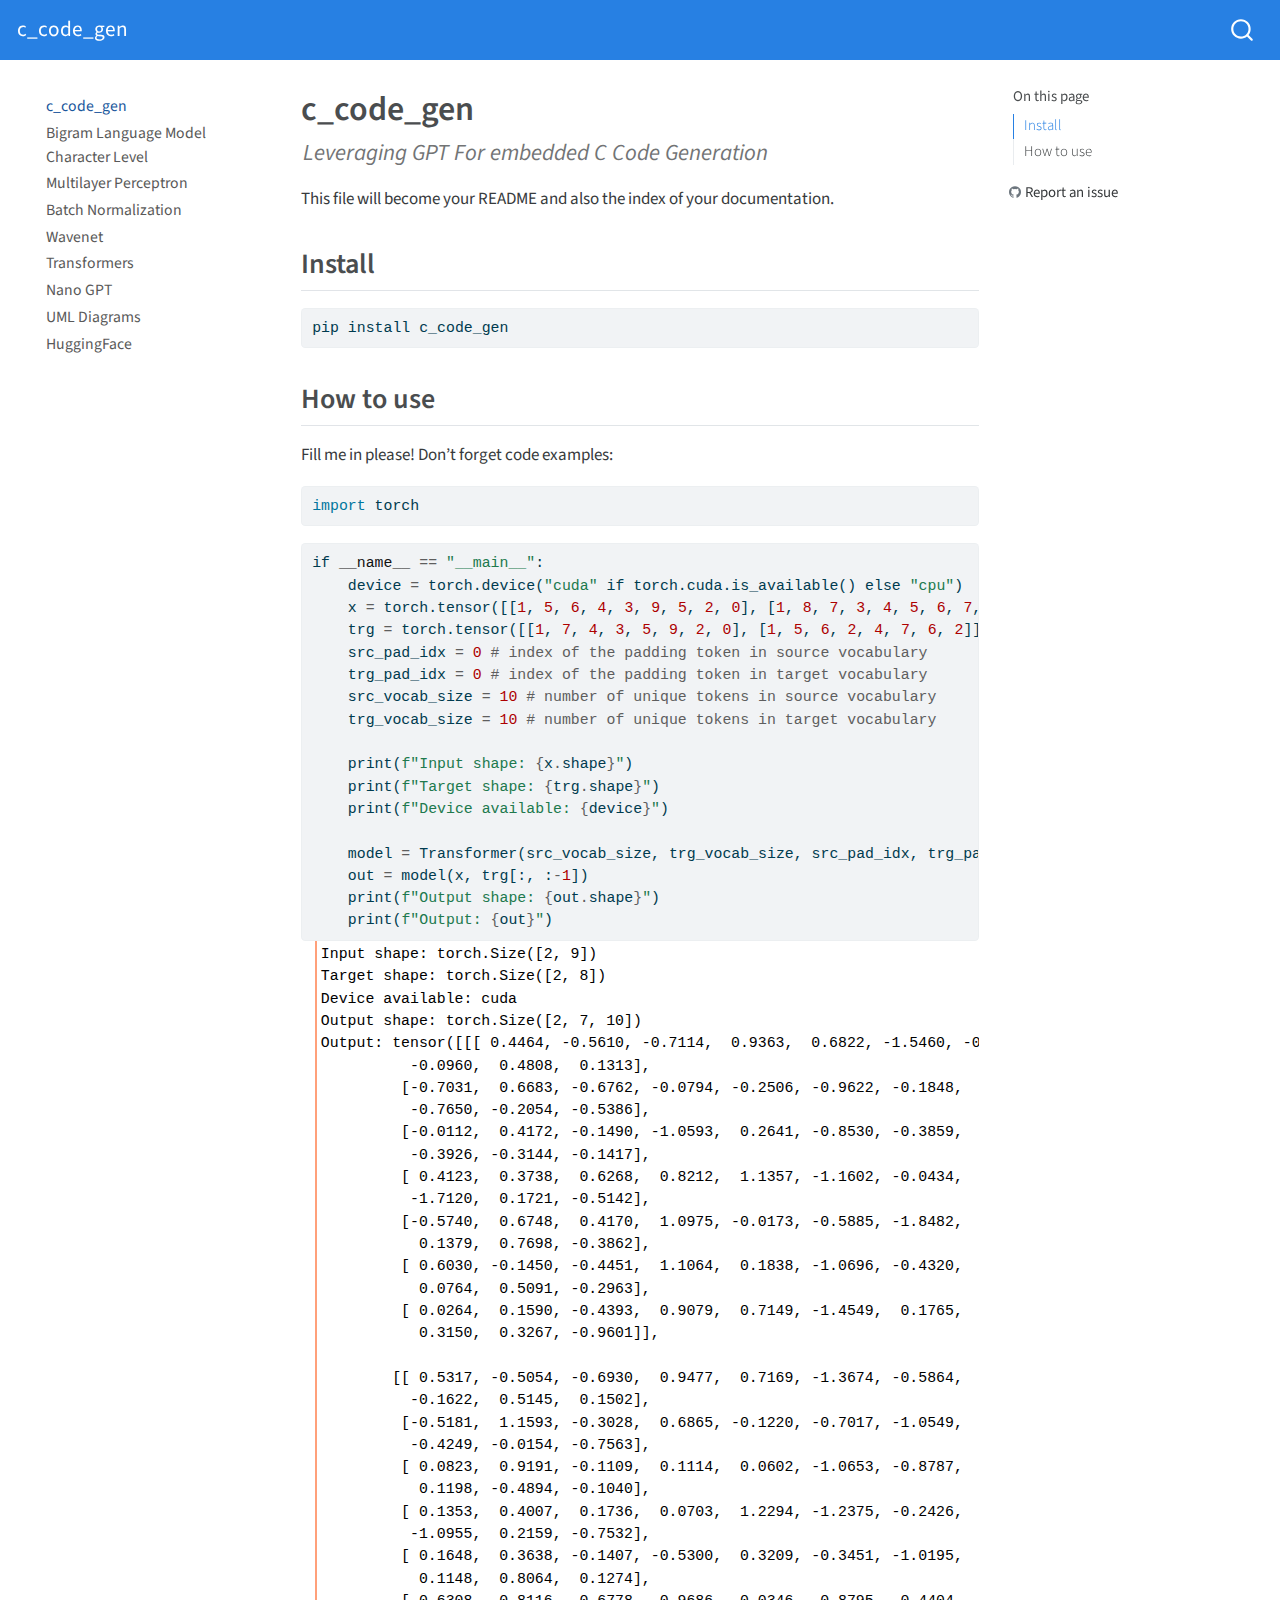
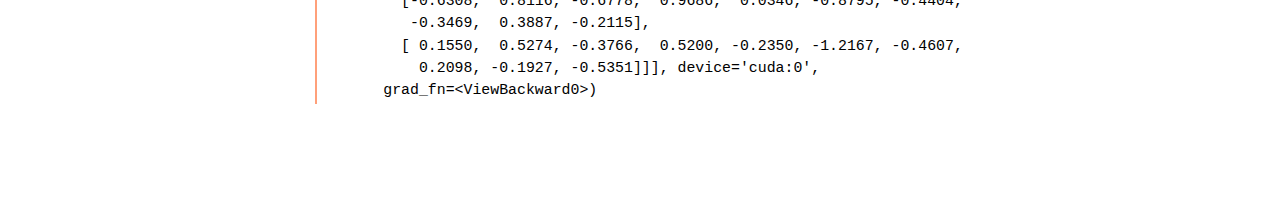
==== commit 730d4485: "added 🤗 training notebook" ====
--- a/docs/index.html
+++ b/docs/index.html
@@ -184,6 +184,12 @@
   <div class="sidebar-item-container"> 
   <a href="./uml_diagrams.html" class="sidebar-item-text sidebar-link">
  <span class="menu-text">UML Diagrams</span></a>
+  </div>
+</li>
+        <li class="sidebar-item">
+  <div class="sidebar-item-container"> 
+  <a href="./huggingface.html" class="sidebar-item-text sidebar-link">
+ <span class="menu-text">HuggingFace</span></a>
   </div>
 </li>
     </ul>
--- a/docs/styles.css
+++ b/docs/styles.css
@@ -1,37 +1,37 @@
-.cell {
-  margin-bottom: 1rem;
-}
-
-.cell > .sourceCode {
-  margin-bottom: 0;
-}
-
-.cell-output > pre {
-  margin-bottom: 0;
-}
-
-.cell-output > pre, .cell-output > .sourceCode > pre, .cell-output-stdout > pre {
-  margin-left: 0.8rem;
-  margin-top: 0;
-  background: none;
-  border-left: 2px solid lightsalmon;
-  border-top-left-radius: 0;
-  border-top-right-radius: 0;
-}
-
-.cell-output > .sourceCode {
-  border: none;
-}
-
-.cell-output > .sourceCode {
-  background: none;
-  margin-top: 0;
-}
-
-div.description {
-  padding-left: 2px;
-  padding-top: 5px;
-  font-style: italic;
-  font-size: 135%;
-  opacity: 70%;
-}
+.cell {
+  margin-bottom: 1rem;
+}
+
+.cell > .sourceCode {
+  margin-bottom: 0;
+}
+
+.cell-output > pre {
+  margin-bottom: 0;
+}
+
+.cell-output > pre, .cell-output > .sourceCode > pre, .cell-output-stdout > pre {
+  margin-left: 0.8rem;
+  margin-top: 0;
+  background: none;
+  border-left: 2px solid lightsalmon;
+  border-top-left-radius: 0;
+  border-top-right-radius: 0;
+}
+
+.cell-output > .sourceCode {
+  border: none;
+}
+
+.cell-output > .sourceCode {
+  background: none;
+  margin-top: 0;
+}
+
+div.description {
+  padding-left: 2px;
+  padding-top: 5px;
+  font-style: italic;
+  font-size: 135%;
+  opacity: 70%;
+}
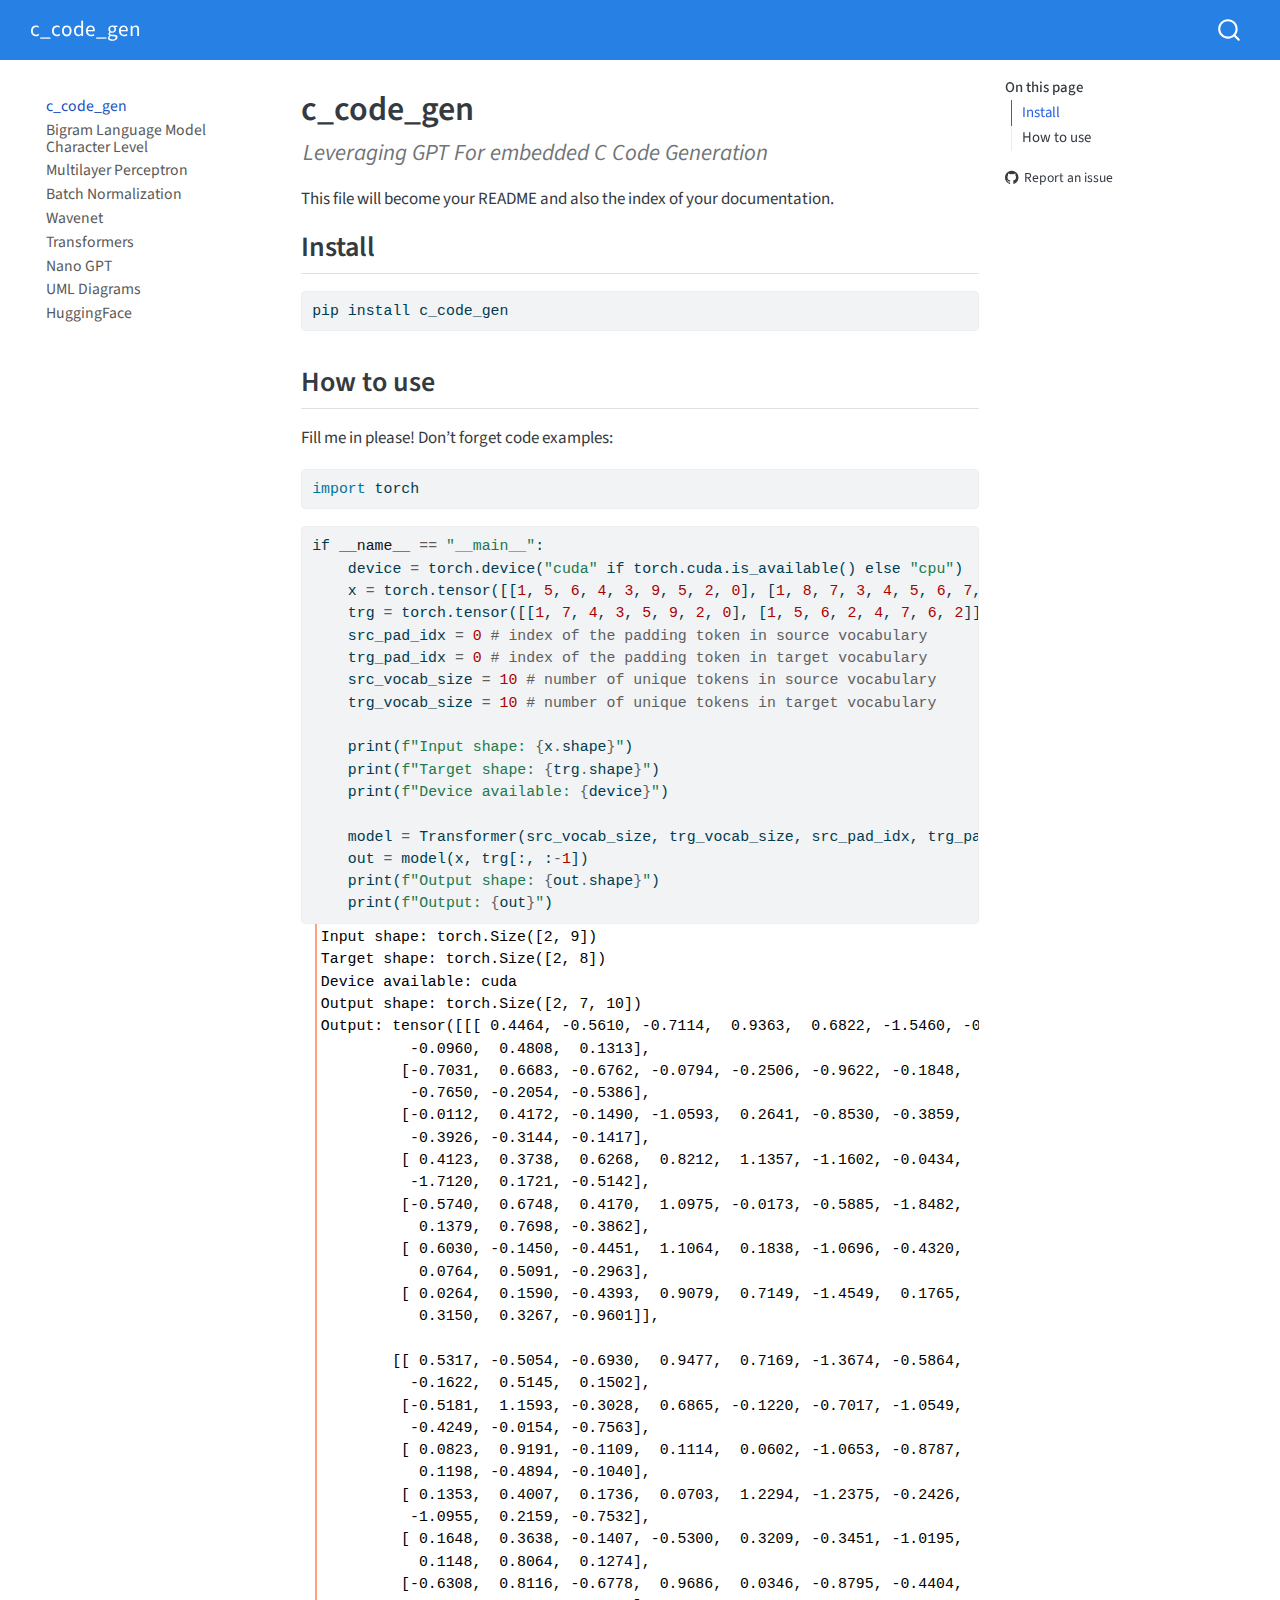
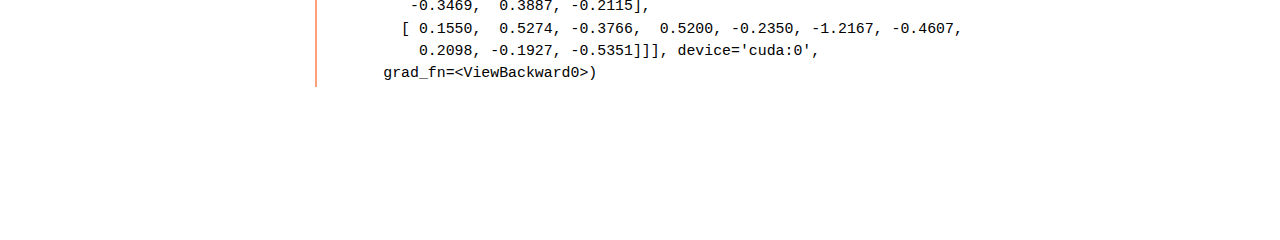
==== commit af4e12a2: "cahnges" ====
--- a/docs/index.html
+++ b/docs/index.html
@@ -2,7 +2,7 @@
 <html xmlns="http://www.w3.org/1999/xhtml" lang="en" xml:lang="en"><head>
 
 <meta charset="utf-8">
-<meta name="generator" content="quarto-1.3.450">
+<meta name="generator" content="quarto-1.4.549">
 
 <meta name="viewport" content="width=device-width, initial-scale=1.0, user-scalable=yes">
 
@@ -23,7 +23,7 @@
 }
 /* CSS for syntax highlighting */
 pre > code.sourceCode { white-space: pre; position: relative; }
-pre > code.sourceCode > span { display: inline-block; line-height: 1.25; }
+pre > code.sourceCode > span { line-height: 1.25; }
 pre > code.sourceCode > span:empty { height: 1.2em; }
 .sourceCode { overflow: visible; }
 code.sourceCode > span { color: inherit; text-decoration: inherit; }
@@ -80,7 +80,13 @@
   "collapse-after": 3,
   "panel-placement": "end",
   "type": "overlay",
-  "limit": 20,
+  "limit": 50,
+  "keyboard-shortcut": [
+    "f",
+    "/",
+    "s"
+  ],
+  "show-item-context": false,
   "language": {
     "search-no-results-text": "No results",
     "search-matching-documents-text": "matching documents",
@@ -89,6 +95,7 @@
     "search-more-match-text": "more match in this document",
     "search-more-matches-text": "more matches in this document",
     "search-clear-button-title": "Clear",
+    "search-text-placeholder": "",
     "search-detached-cancel-button-title": "Cancel",
     "search-submit-button-title": "Submit",
     "search-label": "Search"
@@ -99,7 +106,7 @@
 <link rel="stylesheet" href="styles.css">
 <meta property="og:title" content="c_code_gen">
 <meta property="og:description" content="Leveraging GPT For embedded C Code Generation">
-<meta property="og:site-name" content="c_code_gen">
+<meta property="og:site_name" content="c_code_gen">
 <meta name="twitter:title" content="c_code_gen">
 <meta name="twitter:description" content="Leveraging GPT For embedded C Code Generation">
 <meta name="twitter:card" content="summary">
@@ -109,33 +116,33 @@
 
 <div id="quarto-search-results"></div>
   <header id="quarto-header" class="headroom fixed-top">
-    <nav class="navbar navbar-expand-lg navbar-dark ">
+    <nav class="navbar navbar-expand-lg " data-bs-theme="dark">
       <div class="navbar-container container-fluid">
-      <div class="navbar-brand-container">
+      <div class="navbar-brand-container mx-auto">
     <a class="navbar-brand" href="./index.html">
     <span class="navbar-title">c_code_gen</span>
     </a>
   </div>
-        <div class="quarto-navbar-tools ms-auto">
+        <div class="quarto-navbar-tools">
 </div>
           <div id="quarto-search" class="" title="Search"></div>
       </div> <!-- /container-fluid -->
     </nav>
   <nav class="quarto-secondary-nav">
     <div class="container-fluid d-flex">
-      <button type="button" class="quarto-btn-toggle btn" data-bs-toggle="collapse" data-bs-target="#quarto-sidebar,#quarto-sidebar-glass" aria-controls="quarto-sidebar" aria-expanded="false" aria-label="Toggle sidebar navigation" onclick="if (window.quartoToggleHeadroom) { window.quartoToggleHeadroom(); }">
+      <button type="button" class="quarto-btn-toggle btn" data-bs-toggle="collapse" data-bs-target=".quarto-sidebar-collapse-item" aria-controls="quarto-sidebar" aria-expanded="false" aria-label="Toggle sidebar navigation" onclick="if (window.quartoToggleHeadroom) { window.quartoToggleHeadroom(); }">
         <i class="bi bi-layout-text-sidebar-reverse"></i>
       </button>
-      <nav class="quarto-page-breadcrumbs" aria-label="breadcrumb"><ol class="breadcrumb"><li class="breadcrumb-item"><a href="./index.html">c_code_gen</a></li></ol></nav>
-      <a class="flex-grow-1" role="button" data-bs-toggle="collapse" data-bs-target="#quarto-sidebar,#quarto-sidebar-glass" aria-controls="quarto-sidebar" aria-expanded="false" aria-label="Toggle sidebar navigation" onclick="if (window.quartoToggleHeadroom) { window.quartoToggleHeadroom(); }">      
-      </a>
+        <nav class="quarto-page-breadcrumbs" aria-label="breadcrumb"><ol class="breadcrumb"><li class="breadcrumb-item"><a href="./index.html">c_code_gen</a></li></ol></nav>
+        <a class="flex-grow-1" role="button" data-bs-toggle="collapse" data-bs-target=".quarto-sidebar-collapse-item" aria-controls="quarto-sidebar" aria-expanded="false" aria-label="Toggle sidebar navigation" onclick="if (window.quartoToggleHeadroom) { window.quartoToggleHeadroom(); }">      
+        </a>
     </div>
   </nav>
 </header>
 <!-- content -->
 <div id="quarto-content" class="quarto-container page-columns page-rows-contents page-layout-article page-navbar">
 <!-- sidebar -->
-  <nav id="quarto-sidebar" class="sidebar collapse collapse-horizontal sidebar-navigation floating overflow-auto">
+  <nav id="quarto-sidebar" class="sidebar collapse collapse-horizontal quarto-sidebar-collapse-item sidebar-navigation floating overflow-auto">
     <div class="sidebar-menu-container"> 
     <ul class="list-unstyled mt-1">
         <li class="sidebar-item">
@@ -195,7 +202,7 @@
     </ul>
     </div>
 </nav>
-<div id="quarto-sidebar-glass" data-bs-toggle="collapse" data-bs-target="#quarto-sidebar,#quarto-sidebar-glass"></div>
+<div id="quarto-sidebar-glass" class="quarto-sidebar-collapse-item" data-bs-toggle="collapse" data-bs-target=".quarto-sidebar-collapse-item"></div>
 <!-- margin-sidebar -->
     <div id="quarto-margin-sidebar" class="sidebar margin-sidebar">
         <nav id="TOC" role="doc-toc" class="toc-active">
@@ -205,7 +212,7 @@
   <li><a href="#install" id="toc-install" class="nav-link active" data-scroll-target="#install">Install</a></li>
   <li><a href="#how-to-use" id="toc-how-to-use" class="nav-link" data-scroll-target="#how-to-use">How to use</a></li>
   </ul>
-<div class="toc-actions"><div><i class="bi bi-github"></i></div><div class="action-links"><p><a href="https://github.com/moneebullah25/c_code_gen/issues/new" class="toc-action">Report an issue</a></p></div></div></nav>
+<div class="toc-actions"><ul><li><a href="https://github.com/moneebullah25/c_code_gen/issues/new" class="toc-action"><i class="bi bi-github"></i>Report an issue</a></li></ul></div></nav>
     </div>
 <!-- main -->
 <main class="content" id="quarto-document-content">
@@ -230,7 +237,9 @@
   </div>
   
 
+
 </header>
+
 
 <!-- WARNING: THIS FILE WAS AUTOGENERATED! DO NOT EDIT! -->
 <p>This file will become your README and also the index of your documentation.</p>
@@ -241,10 +250,10 @@
 <section id="how-to-use" class="level2">
 <h2 class="anchored" data-anchor-id="how-to-use">How to use</h2>
 <p>Fill me in please! Don’t forget code examples:</p>
-<div class="cell">
+<div id="cell-7" class="cell">
 <div class="sourceCode cell-code" id="cb2"><pre class="sourceCode python code-with-copy"><code class="sourceCode python"><span id="cb2-1"><a href="#cb2-1" aria-hidden="true" tabindex="-1"></a><span class="im">import</span> torch</span></code><button title="Copy to Clipboard" class="code-copy-button"><i class="bi"></i></button></pre></div>
 </div>
-<div class="cell">
+<div id="cell-8" class="cell">
 <div class="sourceCode cell-code" id="cb3"><pre class="sourceCode python code-with-copy"><code class="sourceCode python"><span id="cb3-1"><a href="#cb3-1" aria-hidden="true" tabindex="-1"></a><span class="cf">if</span> <span class="va">__name__</span> <span class="op">==</span> <span class="st">"__main__"</span>:</span>
 <span id="cb3-2"><a href="#cb3-2" aria-hidden="true" tabindex="-1"></a>    device <span class="op">=</span> torch.device(<span class="st">"cuda"</span> <span class="cf">if</span> torch.cuda.is_available() <span class="cf">else</span> <span class="st">"cpu"</span>)</span>
 <span id="cb3-3"><a href="#cb3-3" aria-hidden="true" tabindex="-1"></a>    x <span class="op">=</span> torch.tensor([[<span class="dv">1</span>, <span class="dv">5</span>, <span class="dv">6</span>, <span class="dv">4</span>, <span class="dv">3</span>, <span class="dv">9</span>, <span class="dv">5</span>, <span class="dv">2</span>, <span class="dv">0</span>], [<span class="dv">1</span>, <span class="dv">8</span>, <span class="dv">7</span>, <span class="dv">3</span>, <span class="dv">4</span>, <span class="dv">5</span>, <span class="dv">6</span>, <span class="dv">7</span>, <span class="dv">2</span>]]).to(device)</span>
@@ -383,10 +392,9 @@
     // clear code selection
     e.clearSelection();
   });
-  function tippyHover(el, contentFn) {
+  function tippyHover(el, contentFn, onTriggerFn, onUntriggerFn) {
     const config = {
       allowHTML: true,
-      content: contentFn,
       maxWidth: 500,
       delay: 100,
       arrow: false,
@@ -396,8 +404,17 @@
       interactive: true,
       interactiveBorder: 10,
       theme: 'quarto',
-      placement: 'bottom-start'
+      placement: 'bottom-start',
     };
+    if (contentFn) {
+      config.content = contentFn;
+    }
+    if (onTriggerFn) {
+      config.onTrigger = onTriggerFn;
+    }
+    if (onUntriggerFn) {
+      config.onUntrigger = onUntriggerFn;
+    }
     window.tippy(el, config); 
   }
   const noterefs = window.document.querySelectorAll('a[role="doc-noteref"]');
@@ -410,6 +427,125 @@
       const id = href.replace(/^#\/?/, "");
       const note = window.document.getElementById(id);
       return note.innerHTML;
+    });
+  }
+  const xrefs = window.document.querySelectorAll('a.quarto-xref');
+  const processXRef = (id, note) => {
+    // Strip column container classes
+    const stripColumnClz = (el) => {
+      el.classList.remove("page-full", "page-columns");
+      if (el.children) {
+        for (const child of el.children) {
+          stripColumnClz(child);
+        }
+      }
+    }
+    stripColumnClz(note)
+    if (id === null || id.startsWith('sec-')) {
+      // Special case sections, only their first couple elements
+      const container = document.createElement("div");
+      if (note.children && note.children.length > 2) {
+        container.appendChild(note.children[0].cloneNode(true));
+        for (let i = 1; i < note.children.length; i++) {
+          const child = note.children[i];
+          if (child.tagName === "P" && child.innerText === "") {
+            continue;
+          } else {
+            container.appendChild(child.cloneNode(true));
+            break;
+          }
+        }
+        if (window.Quarto?.typesetMath) {
+          window.Quarto.typesetMath(container);
+        }
+        return container.innerHTML
+      } else {
+        if (window.Quarto?.typesetMath) {
+          window.Quarto.typesetMath(note);
+        }
+        return note.innerHTML;
+      }
+    } else {
+      // Remove any anchor links if they are present
+      const anchorLink = note.querySelector('a.anchorjs-link');
+      if (anchorLink) {
+        anchorLink.remove();
+      }
+      if (window.Quarto?.typesetMath) {
+        window.Quarto.typesetMath(note);
+      }
+      // TODO in 1.5, we should make sure this works without a callout special case
+      if (note.classList.contains("callout")) {
+        return note.outerHTML;
+      } else {
+        return note.innerHTML;
+      }
+    }
+  }
+  for (var i=0; i<xrefs.length; i++) {
+    const xref = xrefs[i];
+    tippyHover(xref, undefined, function(instance) {
+      instance.disable();
+      let url = xref.getAttribute('href');
+      let hash = undefined; 
+      if (url.startsWith('#')) {
+        hash = url;
+      } else {
+        try { hash = new URL(url).hash; } catch {}
+      }
+      if (hash) {
+        const id = hash.replace(/^#\/?/, "");
+        const note = window.document.getElementById(id);
+        if (note !== null) {
+          try {
+            const html = processXRef(id, note.cloneNode(true));
+            instance.setContent(html);
+          } finally {
+            instance.enable();
+            instance.show();
+          }
+        } else {
+          // See if we can fetch this
+          fetch(url.split('#')[0])
+          .then(res => res.text())
+          .then(html => {
+            const parser = new DOMParser();
+            const htmlDoc = parser.parseFromString(html, "text/html");
+            const note = htmlDoc.getElementById(id);
+            if (note !== null) {
+              const html = processXRef(id, note);
+              instance.setContent(html);
+            } 
+          }).finally(() => {
+            instance.enable();
+            instance.show();
+          });
+        }
+      } else {
+        // See if we can fetch a full url (with no hash to target)
+        // This is a special case and we should probably do some content thinning / targeting
+        fetch(url)
+        .then(res => res.text())
+        .then(html => {
+          const parser = new DOMParser();
+          const htmlDoc = parser.parseFromString(html, "text/html");
+          const note = htmlDoc.querySelector('main.content');
+          if (note !== null) {
+            // This should only happen for chapter cross references
+            // (since there is no id in the URL)
+            // remove the first header
+            if (note.children.length > 0 && note.children[0].tagName === "HEADER") {
+              note.children[0].remove();
+            }
+            const html = processXRef(null, note);
+            instance.setContent(html);
+          } 
+        }).finally(() => {
+          instance.enable();
+          instance.show();
+        });
+      }
+    }, function(instance) {
     });
   }
       let selectedAnnoteEl;
@@ -453,6 +589,7 @@
             }
             div.style.top = top - 2 + "px";
             div.style.height = height + 4 + "px";
+            div.style.left = 0;
             let gutterDiv = window.document.getElementById("code-annotation-line-highlight-gutter");
             if (gutterDiv === null) {
               gutterDiv = window.document.createElement("div");
@@ -478,6 +615,32 @@
         });
         selectedAnnoteEl = undefined;
       };
+        // Handle positioning of the toggle
+    window.addEventListener(
+      "resize",
+      throttle(() => {
+        elRect = undefined;
+        if (selectedAnnoteEl) {
+          selectCodeLines(selectedAnnoteEl);
+        }
+      }, 10)
+    );
+    function throttle(fn, ms) {
+    let throttle = false;
+    let timer;
+      return (...args) => {
+        if(!throttle) { // first call gets through
+            fn.apply(this, args);
+            throttle = true;
+        } else { // all the others get throttled
+            if(timer) clearTimeout(timer); // cancel #2
+            timer = setTimeout(() => {
+              fn.apply(this, args);
+              timer = throttle = false;
+            }, ms);
+        }
+      };
+    }
       // Attach click handler to the DT
       const annoteDls = window.document.querySelectorAll('dt[data-target-cell]');
       for (const annoteDlNode of annoteDls) {
@@ -541,4 +704,5 @@
 
 
 
-</body></html>+
+<footer class="footer"><div class="nav-footer"><div class="nav-footer-center"><div class="toc-actions d-sm-block d-md-none"><ul><li><a href="https://github.com/moneebullah25/c_code_gen/issues/new" class="toc-action"><i class="bi bi-github"></i>Report an issue</a></li></ul></div></div></div></footer></body></html>